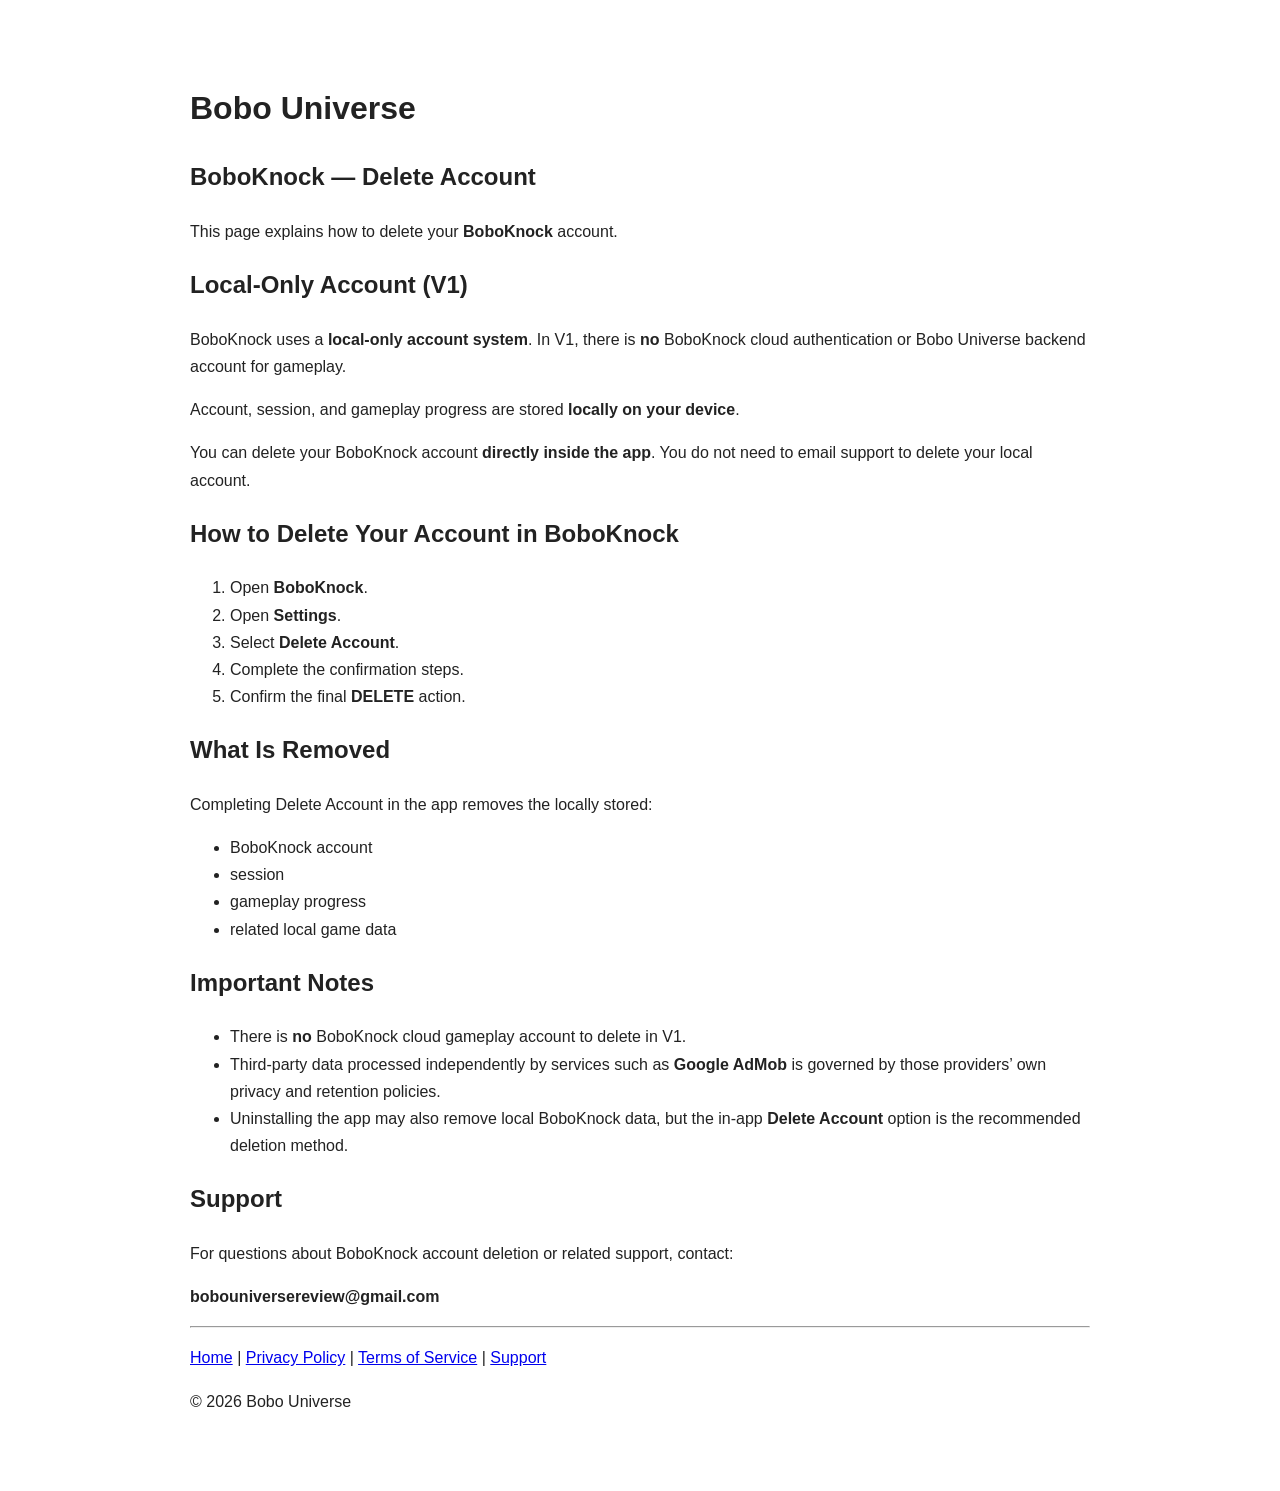
==== boboknock-delete-account/index.html @ aa9cda58 "Add BoboKnock account deletion page" ====
<!DOCTYPE html>
<html lang="en">
<head>
  <meta charset="UTF-8" />
  <meta name="viewport" content="width=device-width, initial-scale=1.0" />
  <title>BoboKnock - Delete Account</title>
</head>
<body style="font-family: Arial, sans-serif; max-width: 900px; margin: 40px auto; padding: 20px; line-height: 1.7; color: #222;">
  <h1>Bobo Universe</h1>
  <h2>BoboKnock — Delete Account</h2>

  <p>
    This page explains how to delete your <b>BoboKnock</b> account.
  </p>

  <h2>Local-Only Account (V1)</h2>
  <p>
    BoboKnock uses a <b>local-only account system</b>. In V1, there is
    <b>no</b> BoboKnock cloud authentication or Bobo Universe backend account
    for gameplay.
  </p>
  <p>
    Account, session, and gameplay progress are stored
    <b>locally on your device</b>.
  </p>
  <p>
    You can delete your BoboKnock account <b>directly inside the app</b>.
    You do not need to email support to delete your local account.
  </p>

  <h2>How to Delete Your Account in BoboKnock</h2>
  <ol>
    <li>Open <b>BoboKnock</b>.</li>
    <li>Open <b>Settings</b>.</li>
    <li>Select <b>Delete Account</b>.</li>
    <li>Complete the confirmation steps.</li>
    <li>Confirm the final <b>DELETE</b> action.</li>
  </ol>

  <h2>What Is Removed</h2>
  <p>
    Completing Delete Account in the app removes the locally stored:
  </p>
  <ul>
    <li>BoboKnock account</li>
    <li>session</li>
    <li>gameplay progress</li>
    <li>related local game data</li>
  </ul>

  <h2>Important Notes</h2>
  <ul>
    <li>
      There is <b>no</b> BoboKnock cloud gameplay account to delete in V1.
    </li>
    <li>
      Third-party data processed independently by services such as
      <b>Google AdMob</b> is governed by those providers’ own privacy and
      retention policies.
    </li>
    <li>
      Uninstalling the app may also remove local BoboKnock data, but the
      in-app <b>Delete Account</b> option is the recommended deletion method.
    </li>
  </ul>

  <h2>Support</h2>
  <p>
    For questions about BoboKnock account deletion or related support, contact:
  </p>
  <p>
    <b>bobouniversereview@gmail.com</b>
  </p>

  <hr />

  <p>
    <a href="../">Home</a> |
    <a href="../privacy/">Privacy Policy</a> |
    <a href="../terms/">Terms of Service</a> |
    <a href="../support/">Support</a>
  </p>

  <p>© 2026 Bobo Universe</p>
</body>
</html>
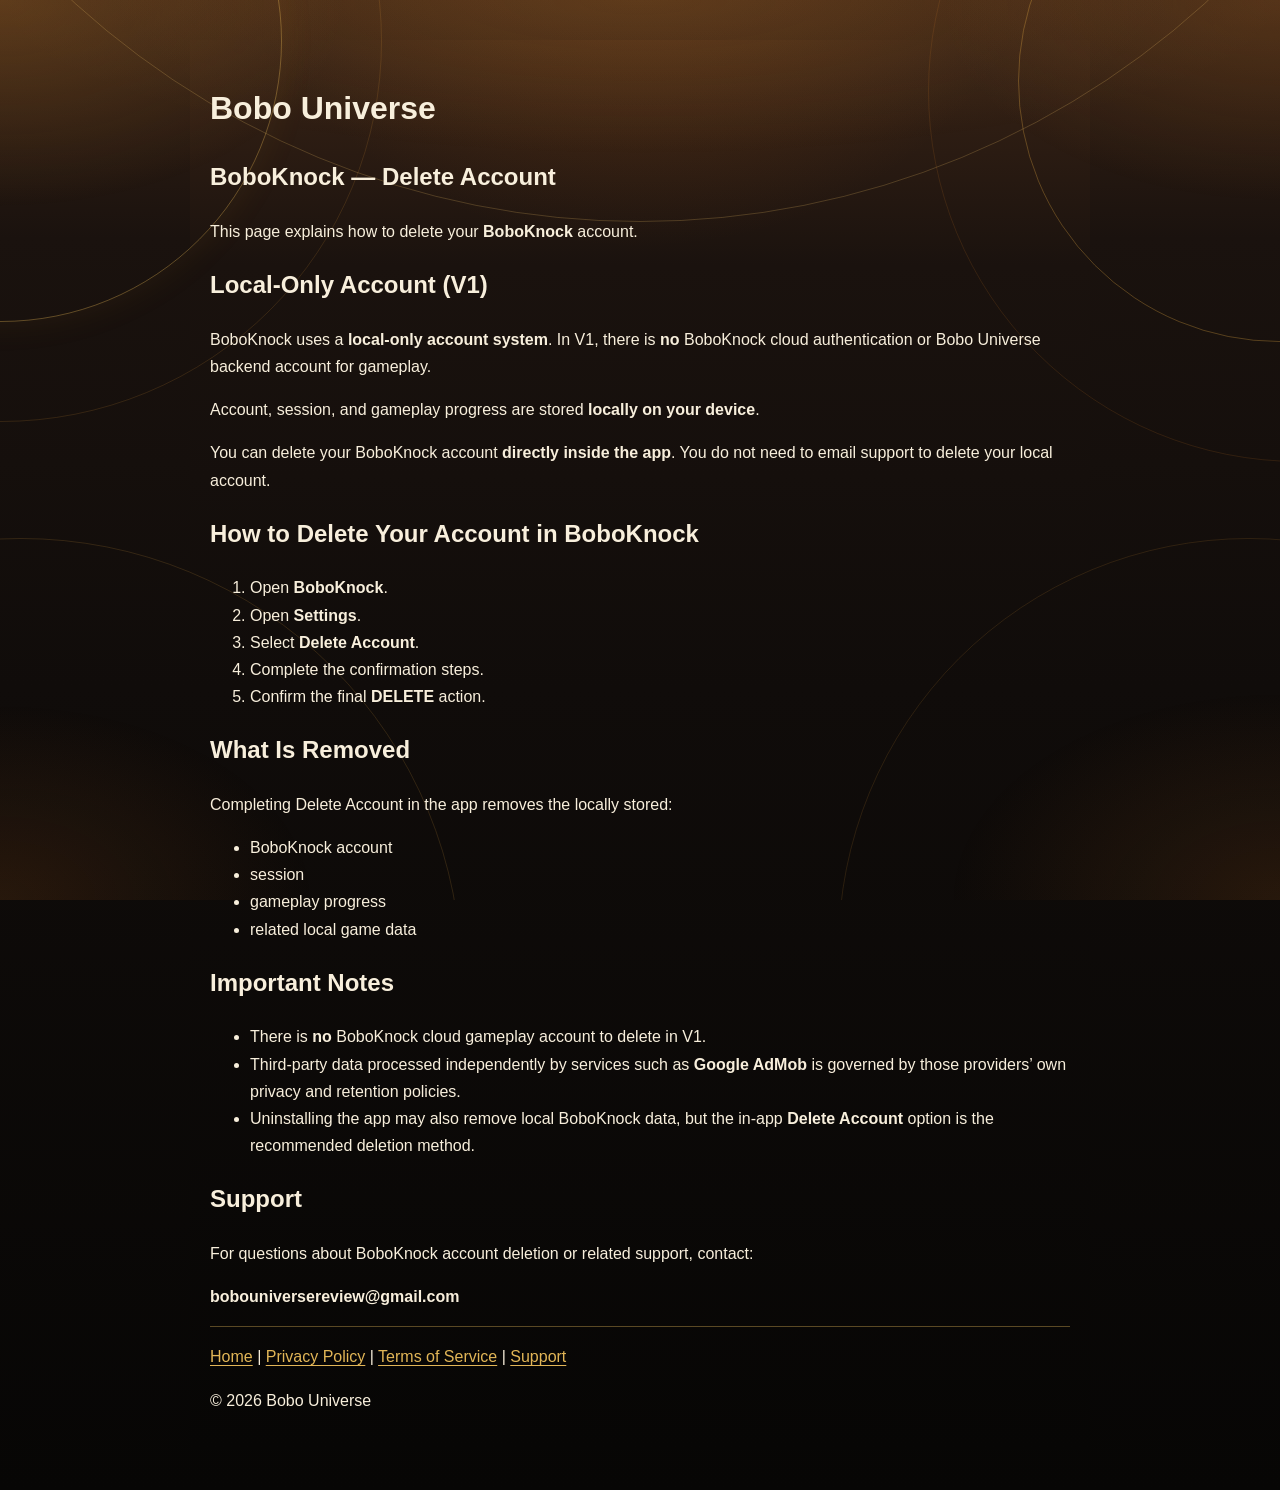
==== commit fd1b1990: "Apply the homepage background to the legal and delete-account pages. Share one theme stylesheet so t" ====
--- a/boboknock-delete-account/index.html
+++ b/boboknock-delete-account/index.html
@@ -4,8 +4,18 @@
   <meta charset="UTF-8" />
   <meta name="viewport" content="width=device-width, initial-scale=1.0" />
   <title>BoboKnock - Delete Account</title>
+  <link rel="stylesheet" href="../theme.css" />
 </head>
-<body style="font-family: Arial, sans-serif; max-width: 900px; margin: 40px auto; padding: 20px; line-height: 1.7; color: #222;">
+<body class="doc">
+  <div class="scene" aria-hidden="true">
+    <span class="arc arc-top"></span>
+    <span class="arc arc-tl"></span>
+    <span class="arc arc-tl-outer"></span>
+    <span class="arc arc-tr"></span>
+    <span class="arc arc-tr-outer"></span>
+    <span class="arc arc-bl"></span>
+    <span class="arc arc-br"></span>
+  </div>
   <h1>Bobo Universe</h1>
   <h2>BoboKnock — Delete Account</h2>
 
--- a/theme.css
+++ b/theme.css
@@ -0,0 +1,152 @@
+/* Same background treatment as the approved homepage. */
+html {
+  color-scheme: dark;
+  background:
+    radial-gradient(ellipse 80% 46% at 50% -12%, rgba(146, 78, 24, 0.42), transparent 58%),
+    linear-gradient(180deg, #3a2416 0%, #1a120e 16%, #100c0a 46%, #070605 100%);
+}
+
+body {
+  margin: 0;
+  min-height: 100vh;
+  background:
+    radial-gradient(ellipse 80% 46% at 50% -12%, rgba(146, 78, 24, 0.42), transparent 58%),
+    linear-gradient(180deg, #3a2416 0%, #1a120e 16%, #100c0a 46%, #070605 100%);
+}
+
+.scene {
+  position: fixed;
+  inset: 0;
+  overflow: hidden;
+  pointer-events: none;
+  z-index: 0;
+}
+
+.scene::before {
+  content: "";
+  position: absolute;
+  inset: 0;
+  background:
+    radial-gradient(ellipse 42% 36% at 0% 0%, rgba(226, 146, 48, 0.22), transparent 64%),
+    radial-gradient(ellipse 40% 34% at 100% 0%, rgba(214, 128, 40, 0.18), transparent 66%),
+    radial-gradient(ellipse 36% 32% at 0% 100%, rgba(176, 96, 32, 0.16), transparent 68%),
+    radial-gradient(ellipse 38% 34% at 100% 100%, rgba(186, 104, 34, 0.15), transparent 68%),
+    radial-gradient(ellipse 70% 24% at 50% 0%, rgba(236, 176, 72, 0.1), transparent 72%);
+}
+
+.arc {
+  position: absolute;
+  border-radius: 50%;
+  border: 1px solid rgba(232, 184, 92, 0.28);
+}
+
+.arc-top {
+  width: 1680px;
+  height: 1680px;
+  left: 50%;
+  top: -1460px;
+  transform: translateX(-50%);
+  border-color: rgba(240, 196, 104, 0.22);
+}
+
+.arc-tl,
+.arc-tl-outer {
+  left: -280px;
+  top: -240px;
+}
+
+.arc-tl {
+  width: 560px;
+  height: 560px;
+  border-color: rgba(240, 190, 88, 0.34);
+  box-shadow: 0 0 36px rgba(210, 140, 42, 0.08);
+}
+
+.arc-tl-outer {
+  width: 760px;
+  height: 760px;
+  left: -380px;
+  top: -340px;
+  border-color: rgba(214, 150, 58, 0.16);
+}
+
+.arc-tr,
+.arc-tr-outer {
+  right: -260px;
+  top: -180px;
+}
+
+.arc-tr {
+  width: 520px;
+  height: 520px;
+  border-color: rgba(236, 176, 70, 0.3);
+}
+
+.arc-tr-outer {
+  width: 740px;
+  height: 740px;
+  right: -390px;
+  top: -280px;
+  border-color: rgba(196, 120, 42, 0.16);
+}
+
+.arc-bl {
+  width: 880px;
+  height: 880px;
+  left: -420px;
+  bottom: -520px;
+  border-color: rgba(226, 168, 72, 0.16);
+}
+
+.arc-br {
+  width: 820px;
+  height: 820px;
+  right: -380px;
+  bottom: -460px;
+  border-color: rgba(214, 146, 54, 0.15);
+}
+
+.doc {
+  box-sizing: border-box;
+  max-width: 900px;
+  margin: 40px auto;
+  padding: 20px;
+  color: #f8efdc;
+  font-family: Arial, sans-serif;
+  line-height: 1.7;
+  overflow-wrap: break-word;
+}
+
+.doc > :not(.scene) {
+  position: relative;
+  z-index: 1;
+}
+
+.doc h1,
+.doc h2 {
+  color: #f8efdc;
+}
+
+.doc a {
+  color: #e2b657;
+  text-underline-offset: 3px;
+}
+
+.doc a:hover { color: #ffe3a3; }
+
+.doc a:focus-visible {
+  outline: 3px solid #e2b657;
+  outline-offset: 3px;
+}
+
+.doc hr {
+  border: 0;
+  border-top: 1px solid rgba(226, 182, 87, 0.38);
+}
+
+@media (max-width: 420px) {
+  .doc {
+    margin: 24px auto;
+    padding: 16px;
+  }
+}
